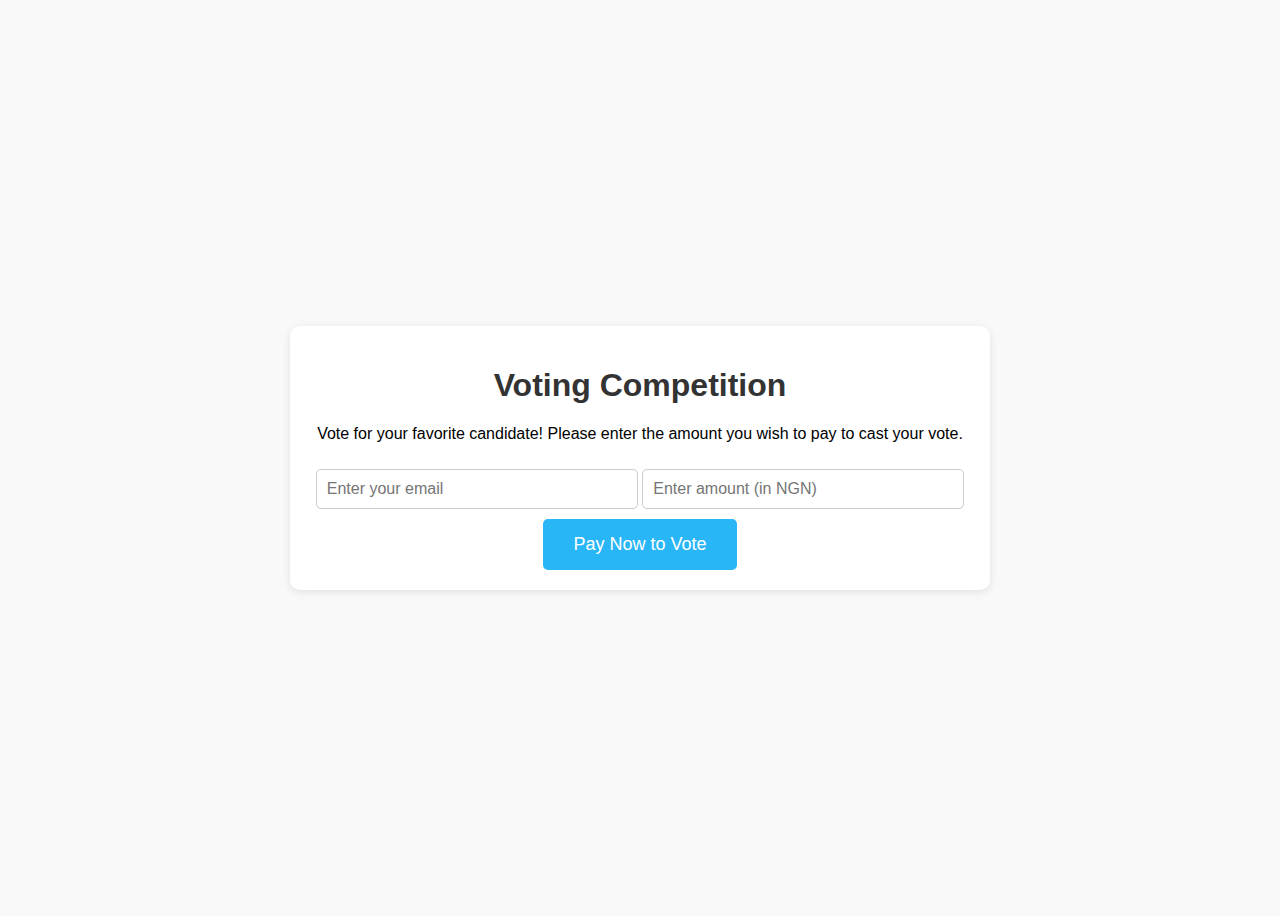
==== flu.html @ 98b462f9 "nice" ====
<!DOCTYPE html>
<html lang="en">
<head>
    <meta charset="UTF-8">
    <meta name="viewport" content="width=device-width, initial-scale=1.0">
    <title>Voting Competition Payment</title>
    <link rel="stylesheet" href="flu.css">
    <script src="https://js.paystack.co/v1/inline.js"></script>
</head>
<body>
    <div class="container">
        <h1>Voting Competition</h1>
        <p>Vote for your favorite candidate! Please enter the amount you wish to pay to cast your vote.</p>
        <input type="email" id="customerEmail" placeholder="Enter your email" required />
        <input type="number" id="paymentAmount" placeholder="Enter amount (in NGN)" required min="100" />
        <button id="payButton">Pay Now to Vote</button>
    </div>

    <script src="flu.js"></script>
</body>
</html>
---- flu.css ----
body {
    font-family: Arial, sans-serif;
    display: flex;
    align-items: center;
    justify-content: center;
    height: 100vh;
    background-color: #f9f9f9;
}

.container {
    text-align: center;
    background-color: #ffffff;
    padding: 20px;
    border-radius: 10px;
    box-shadow: 0 2px 10px rgba(0, 0, 0, 0.1);
}

h1 {
    color: #333;
}

input {
    padding: 10px;
    font-size: 16px;
    margin: 10px 0;
    border: 1px solid #ccc;
    border-radius: 5px;
    width: 100%;
    max-width: 300px;
    
}

button {
    padding: 15px 30px;
    font-size: 18px;
    background-color: #29B6F6;
    color: white;
    border: none;
    border-radius: 5px;
    cursor: pointer;
    transition: background-color 0.3s;
}

button:hover {
    background-color: #0288D1;
}
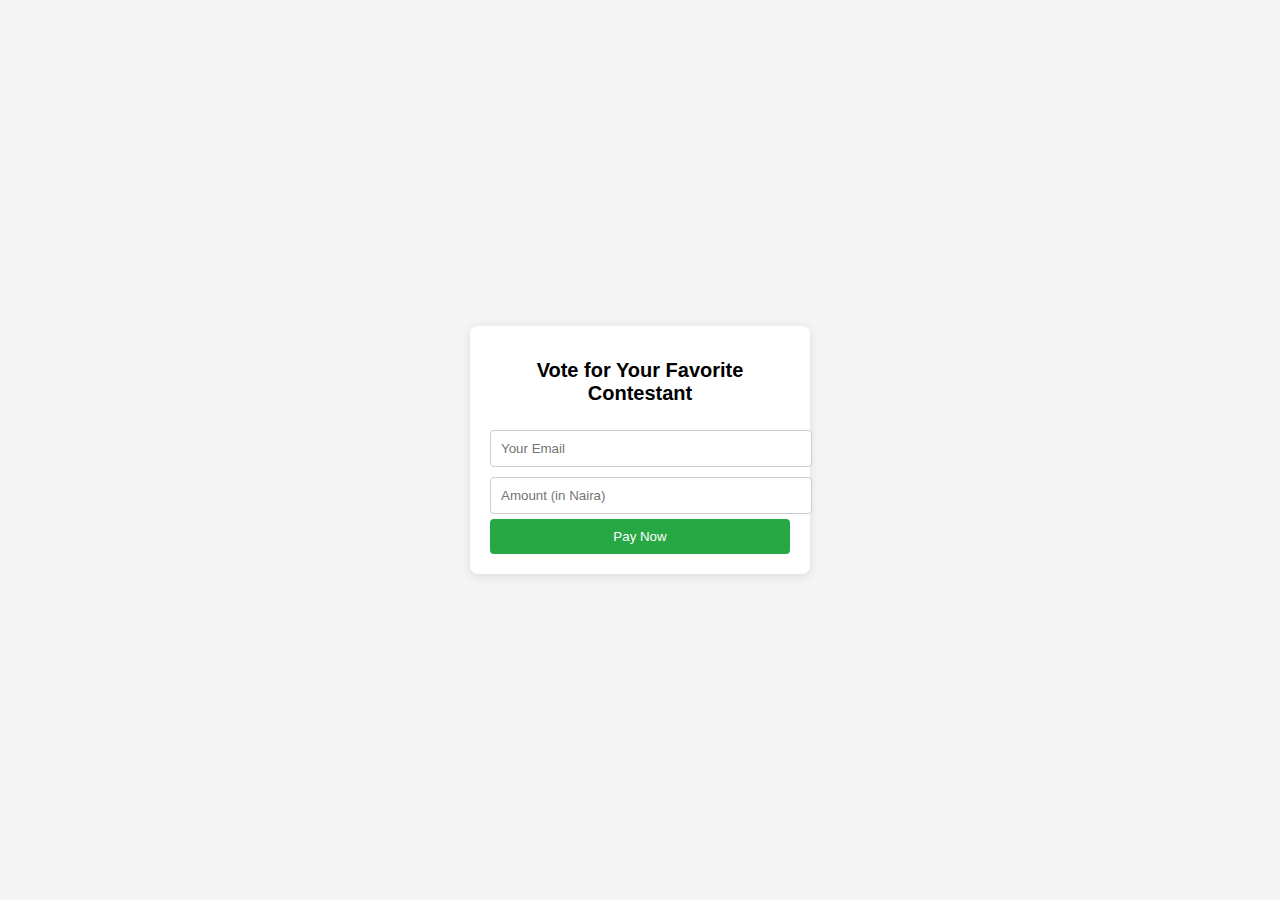
==== commit 60e77dc8: "pay" ====
--- a/flu.html
+++ b/flu.html
@@ -5,17 +5,18 @@
     <meta name="viewport" content="width=device-width, initial-scale=1.0">
     <title>Voting Competition Payment</title>
     <link rel="stylesheet" href="flu.css">
-    <script src="https://js.paystack.co/v1/inline.js"></script>
 </head>
 <body>
     <div class="container">
-        <h1>Voting Competition</h1>
-        <p>Vote for your favorite candidate! Please enter the amount you wish to pay to cast your vote.</p>
-        <input type="email" id="customerEmail" placeholder="Enter your email" required />
-        <input type="number" id="paymentAmount" placeholder="Enter amount (in NGN)" required min="100" />
-        <button id="payButton">Pay Now to Vote</button>
+        <h1>Vote for Your Favorite Contestant</h1>
+        <form id="paymentForm">
+            <input type="text" id="email" placeholder="Your Email" required>
+            <input type="number" id="amount" placeholder="Amount (in Naira)" required>
+            <button type="submit">Pay Now</button>
+        </form>
     </div>
 
+    <script src="https://js.paystack.co/v1/inline.js"></script>
     <script src="flu.js"></script>
 </body>
 </html>
--- a/flu.css
+++ b/flu.css
@@ -1,46 +1,46 @@
 body {
     font-family: Arial, sans-serif;
+    background-color: #f4f4f4;
+    margin: 0;
+    padding: 0;
     display: flex;
+    justify-content: center;
     align-items: center;
-    justify-content: center;
     height: 100vh;
-    background-color: #f9f9f9;
 }
 
 .container {
-    text-align: center;
-    background-color: #ffffff;
+    background: #fff;
     padding: 20px;
-    border-radius: 10px;
+    border-radius: 8px;
     box-shadow: 0 2px 10px rgba(0, 0, 0, 0.1);
+    width: 300px;
 }
 
 h1 {
-    color: #333;
+    font-size: 20px;
+    margin-bottom: 20px;
+    text-align: center;
 }
 
 input {
+    width: 100%;
     padding: 10px;
-    font-size: 16px;
-    margin: 10px 0;
+    margin: 5px 0;
     border: 1px solid #ccc;
-    border-radius: 5px;
-    width: 100%;
-    max-width: 300px;
-    
+    border-radius: 4px;
 }
 
 button {
-    padding: 15px 30px;
-    font-size: 18px;
-    background-color: #29B6F6;
-    color: white;
+    background: #28a745;
+    color: #fff;
     border: none;
-    border-radius: 5px;
+    padding: 10px;
+    border-radius: 4px;
     cursor: pointer;
-    transition: background-color 0.3s;
+    width: 100%;
 }
 
 button:hover {
-    background-color: #0288D1;
+    background: #218838;
 }
